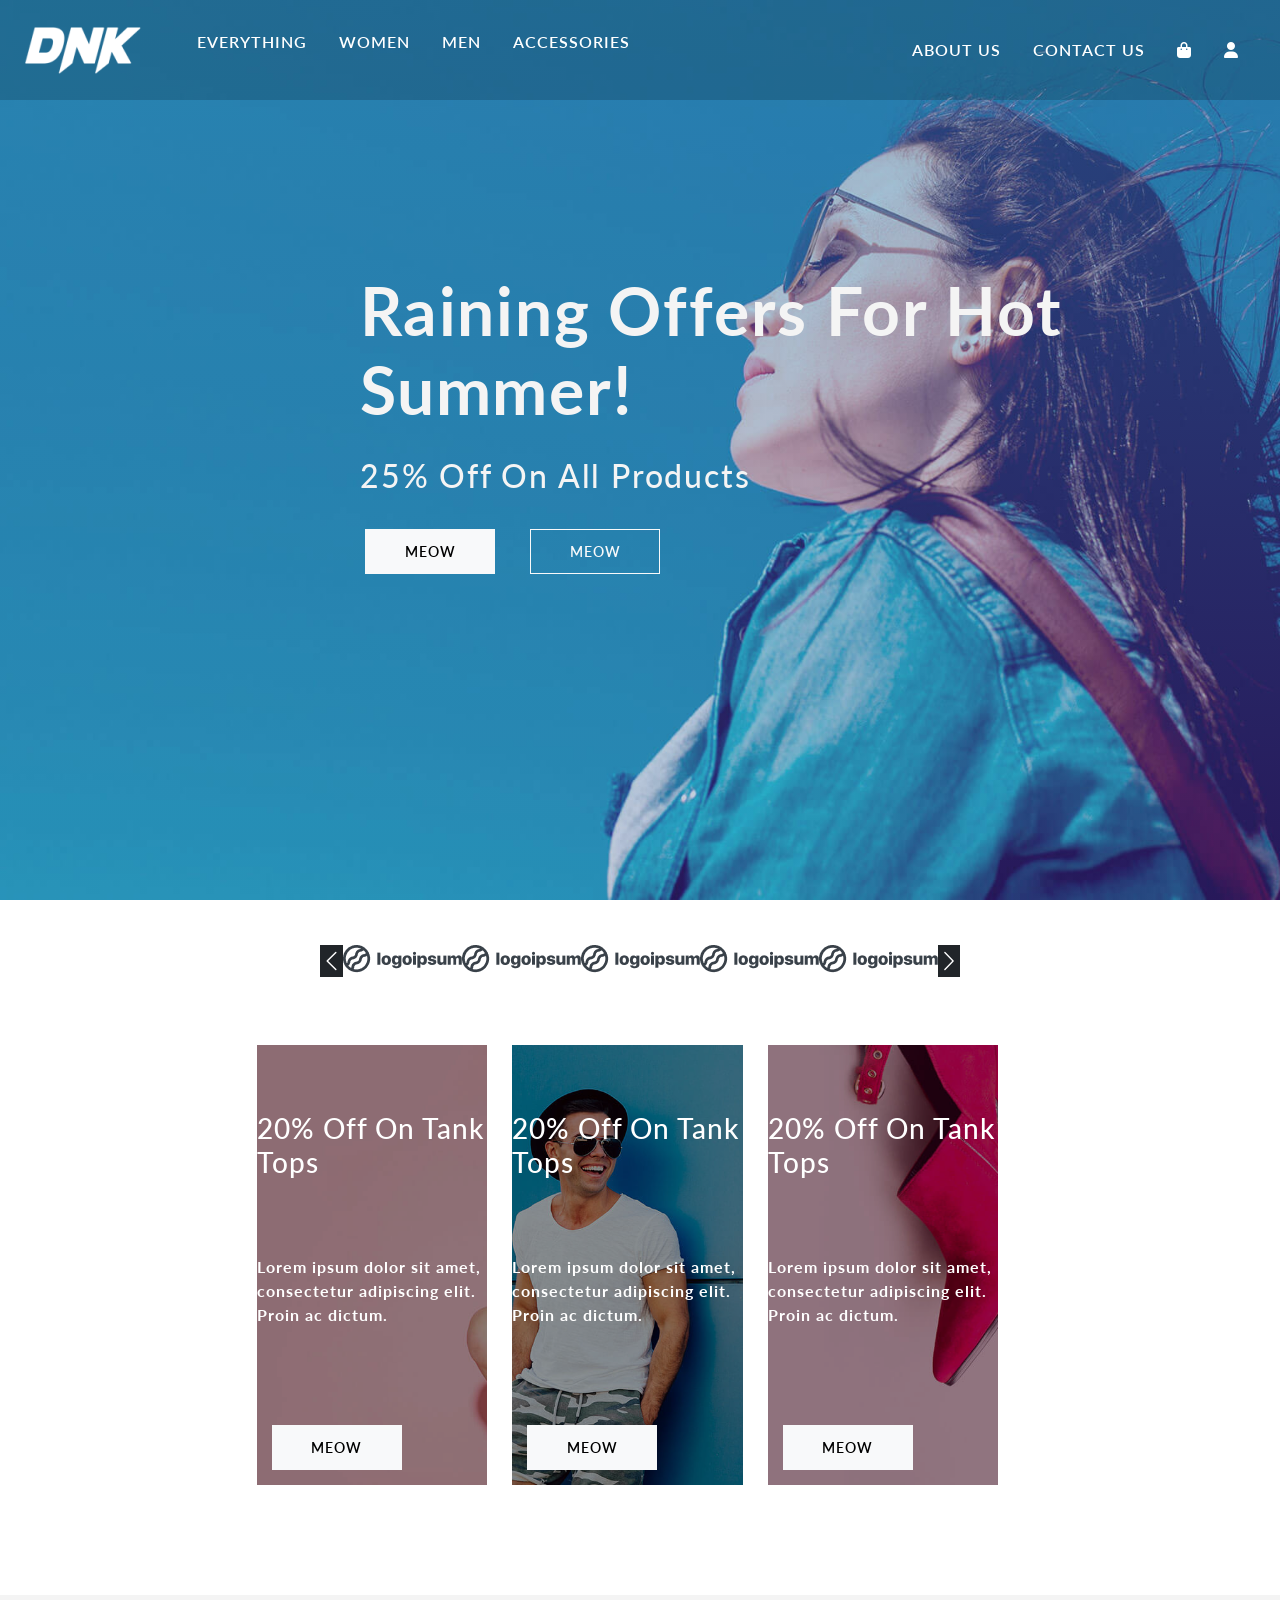
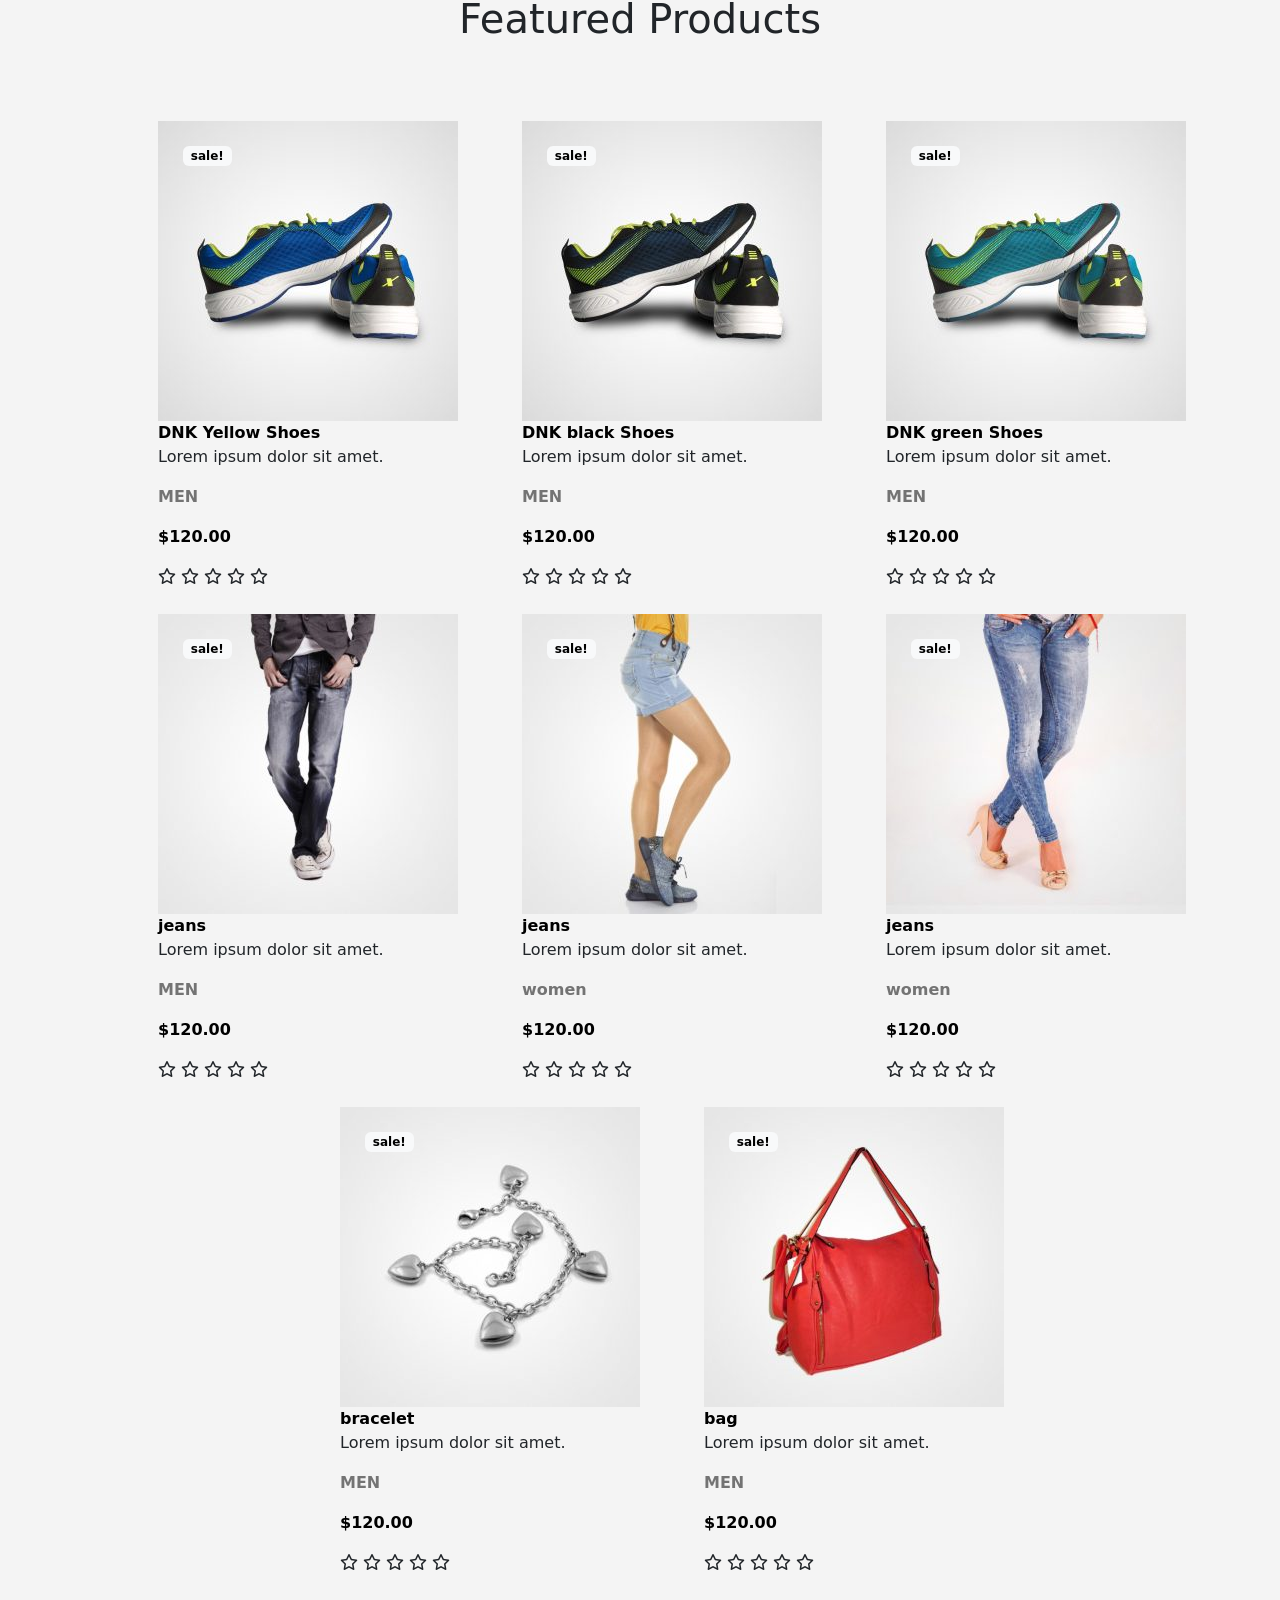
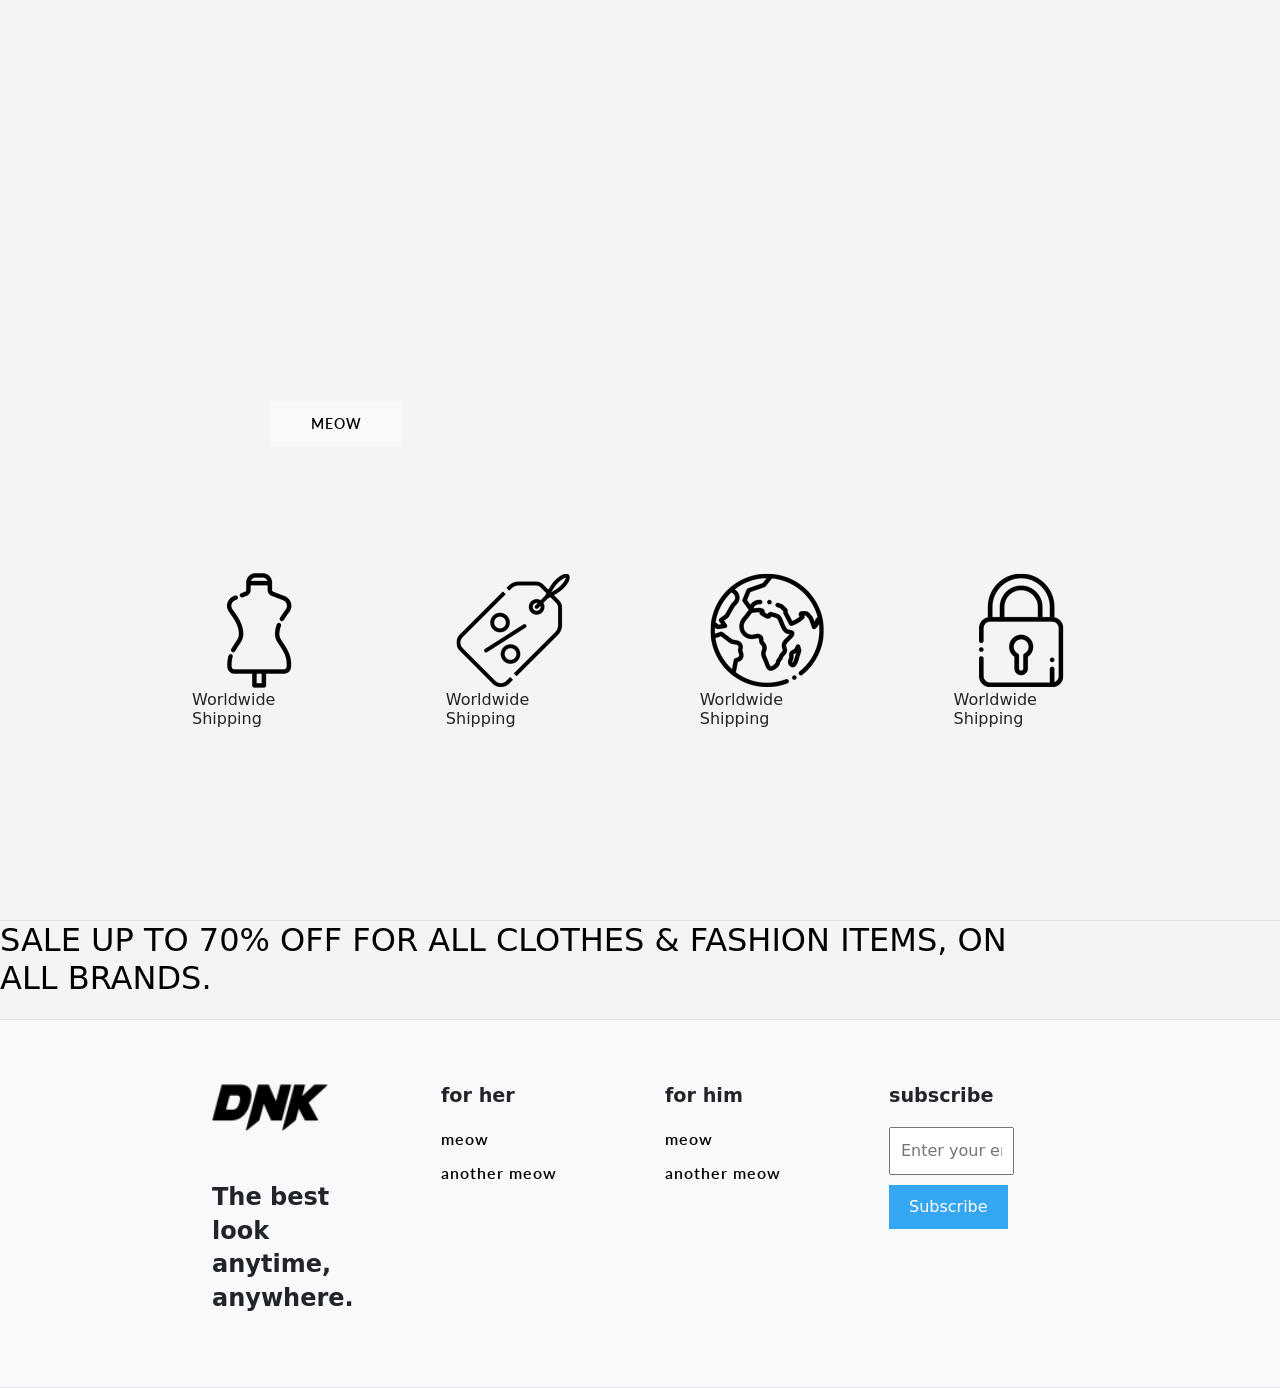
==== index.html @ 2f7ab53d "Add files via upload" ====
<!DOCTYPE html>
<html lang="en">
<head>
    <meta charset="UTF-8">
    <meta name="viewport" content="width=device-width, initial-scale=1.0">
    <title>Document</title>
    <link rel="stylesheet" href="css/style.css">
    <link rel="stylesheet" href="bootstrap-5.3.3-dist/css/bootstrap.css">
    <link href='https://fonts.googleapis.com/css?family=Lato' rel='stylesheet'>
    <link rel="stylesheet" href="https://cdnjs.cloudflare.com/ajax/libs/font-awesome/6.6.0/css/all.min.css">
    <style>
        .btn{
            font-size: 14px;
            font-family: "Lato",sans-serif;
            font-weight: 600;
            font-size: 16px;
            text-transform: uppercase;
            letter-spacing: 1px;
            padding: 10px 20px;
            width: 130px;
            height: 45px;
            font-size: 14px;
            margin: 15px;
        }
        .btn-light:hover{
            background-color: black;
            color: white;
        }
        .nav-item{
            color: white;
            font-family: "Lato";
            letter-spacing: 1px;
            font-weight: 600;
        }
    </style>
</head>
<body>
    <div class="navbar-container">
            <nav class="navbar right-navbar">
                <img src="./images/logo1-free-img-140x47.png" alt="" style="width: 140px; height: 47px;">
                <ol class="nav-item"><a href="" class="nav-link text-decoration-none">EVERYTHING </a></ol>
                <ol class="nav-item"><a href="" class="nav-link text-decoration-none">WOMEN </a></ol>
                <ol class="nav-item"><a href="" class="nav-link text-decoration-none">MEN </a></ol>
                <ol class="nav-item"><a href="" class="nav-link text-decoration-none">ACCESSORIES </a></ol>
            </nav>
            <div class="navbar left-navbar">
                <nav class="nav">
                    <li class="nav-item">
                        <a class="nav-link" style="color: white;" href="#">ABOUT US</a>
                    </li>
                    <li class="nav-item">
                        <a class="nav-link" style="color: white;" href="#">CONTACT US</a>
                    </li>
                    <li class="nav-item">
                        <a class="nav-link" style="color: white;" href="#"><i class="fa-solid fa-bag-shopping"></i></a>
                    </li>
                    <li class="nav-item">
                        <a class="nav-link" style="color: white;" href="#"><i class="fa-solid fa-user"></i></a>
                    </li>
                </nav>
            </div>
    </div>
    <div class="main-offer-container">
        <div class="text-button-container">
            <h1 class="main-header-text fw-bold">Raining Offers For Hot Summer!</h1>
            <h2 class="main-header-text fs-2">25% Off On All Products</h2>
            <div class="button-container">
                <button type="button" class="btn btn-light rounded-0" href="#">meow</button>
                <button type="button" class="btn btn-outline-light rounded-0" href="#">meow</button>
            </div>
        </div>
        
    </div>
    <div class="slider">
    </div>
<div class="carousel-container d-flex">
    <div class="carousel-inner">
        <button type="button" class="carousel-control-prev-icon border-0 bg-dark"></button>
        <div class="carouselitem">
            <img src="./images/client-logo-1.png" alt="">
        </div>
        <div class="carouselitem">
            <img src="./images/client-logo-1.png" alt="">
        </div>
        <div class="carouselitem">
            <img src="./images/client-logo-1.png" alt="">
        </div>
        <div class="carouselitem">
            <img src="./images/client-logo-1.png" alt="">
        </div>
        <div class="carouselitem">
            <img src="./images/client-logo-1.png" alt="">
        </div>
        <button type="button" class="carousel-control-next-icon border-0 bg-dark"></button>
    </div>
</div>
<div class="offer-cards">
    <div class="offer-card1 fw-bold nav-item">
                <div class="offer-text-container">
            <h3 class="">20% Off On Tank Tops</h3>
            <p>Lorem ipsum dolor sit amet, consectetur adipiscing elit. Proin ac dictum.</p>
            <button type="button" class="btn btn-light rounded-0" href="#">meow</button>
        </div>
    </div>
            <div class="offer-card2 fw-bold nav-item">
                <div class="offer-text-container">
                <h3 class="">20% Off On Tank Tops</h3>
                <p>Lorem ipsum dolor sit amet, consectetur adipiscing elit. Proin ac dictum.</p>
                <button type="button" class="btn btn-light rounded-0" href="#">meow</button>
            </div>
        </div>
    <div class="offer-card3 fw-bold nav-item">
        <div class="offer-text-container">
            <h3>20% Off On Tank Tops</h3>
            <p>Lorem ipsum dolor sit amet, consectetur adipiscing elit. Proin ac dictum.</p>
            <button type="button" class="btn btn-light rounded-0" href="#">meow</button>
        </div>
    </div>
</div>
<div class="featured-cont border-bottom">
        <div class="featured-header-container">
            <h2 class="h1">Featured Products</h2>
        </div>
    <div class="products-container">
        <div class="prod-card">
            <span class="badge text-bg-light" style="display: inline; position: absolute; margin: 25px;">sale!</span>
            <img src="./images/sports-shoe1-300x300.jpg" alt="" class="prod-img">
            <div class="prod-text">
                <a class="nav-link" style="color: black; font-weight: 600;" href="#">DNK Yellow Shoes</a>
                <p>Lorem ipsum dolor sit amet.</p>
                <p style="color: rgba(0, 0, 0, 0.531); font-weight: 600;">MEN</p>
                <p style="color: black; font-weight: 600;">$120.00</p>
                <i class="fa-regular fa-star"></i>
                <i class="fa-regular fa-star"></i>
                <i class="fa-regular fa-star"></i>
                <i class="fa-regular fa-star"></i>
                <i class="fa-regular fa-star"></i>
            </div>
        </div>
        <div class="prod-card">
            <span class="badge text-bg-light" style="display: inline; position: absolute; margin: 25px;">sale!</span>
            <img src="./images/sports-shoe3-300x300.jpg" alt="" class="prod-img">
            <div class="prod-text">
                <a class="nav-link" style="color: black; font-weight: 600;" href="#">DNK black Shoes</a>
                <p>Lorem ipsum dolor sit amet.</p>
                <p style="color: rgba(0, 0, 0, 0.531); font-weight: 600;">MEN</p>
                <p style="color: black; font-weight: 600;">$120.00</p>
                <i class="fa-regular fa-star"></i>
                <i class="fa-regular fa-star"></i>
                <i class="fa-regular fa-star"></i>
                <i class="fa-regular fa-star"></i>
                <i class="fa-regular fa-star"></i>
            </div>
        </div>
        <div class="prod-card">
            <span class="badge text-bg-light" style="display: inline; position: absolute; margin: 25px;">sale!</span>
            <img src="./images/sports-shoe4-300x300.jpg" alt="" class="prod-img">
            <div class="prod-text">
                <a class="nav-link" style="color: black; font-weight: 600;" href="#">DNK green Shoes</a>
                <p>Lorem ipsum dolor sit amet.</p>
                <p style="color: rgba(0, 0, 0, 0.531); font-weight: 600;">MEN</p>
                <p style="color: black; font-weight: 600;">$120.00</p>
                <i class="fa-regular fa-star"></i>
                <i class="fa-regular fa-star"></i>
                <i class="fa-regular fa-star"></i>
                <i class="fa-regular fa-star"></i>
                <i class="fa-regular fa-star"></i>
            </div>
        </div>
        <div class="prod-card">
            <span class="badge text-bg-light" style="display: inline; position: absolute; margin: 25px;">sale!</span>
            <img src="./images/product-m-jeans1-300x300.jpg" alt="" class="prod-img">
            <div class="prod-text">
                <a class="nav-link" style="color: black; font-weight: 600;" href="#">jeans</a>
                <p>Lorem ipsum dolor sit amet.</p>
                <p style="color: rgba(0, 0, 0, 0.531); font-weight: 600;">MEN</p>
                <p style="color: black; font-weight: 600;">$120.00</p>
                <i class="fa-regular fa-star"></i>
                <i class="fa-regular fa-star"></i>
                <i class="fa-regular fa-star"></i>
                <i class="fa-regular fa-star"></i>
                <i class="fa-regular fa-star"></i>
            </div>
        </div>
        <div class="prod-card">
            <span class="badge text-bg-light" style="display: inline; position: absolute; margin: 25px;">sale!</span>
            <img src="./images/product-w-jeans1-300x300.jpg" alt="" class="prod-img">
            <div class="prod-text">
                <a class="nav-link" style="color: black; font-weight: 600;" href="#">jeans</a>
                <p>Lorem ipsum dolor sit amet.</p>
                <p style="color: rgba(0, 0, 0, 0.531); font-weight: 600;">women</p>
                <p style="color: black; font-weight: 600;">$120.00</p>
                <i class="fa-regular fa-star"></i>
                <i class="fa-regular fa-star"></i>
                <i class="fa-regular fa-star"></i>
                <i class="fa-regular fa-star"></i>
                <i class="fa-regular fa-star"></i>
            </div>
        </div>
        <div class="prod-card">
            <span class="badge text-bg-light" style="display: inline; position: absolute; margin: 25px;">sale!</span>
            <img src="./images/product-w-jeans2-300x300.jpg" alt="" class="prod-img">
            <div class="prod-text">
                <a class="nav-link" style="color: black; font-weight: 600;" href="#">jeans</a>
                <p>Lorem ipsum dolor sit amet.</p>
                <p style="color: rgba(0, 0, 0, 0.531); font-weight: 600;">women</p>
                <p style="color: black; font-weight: 600;">$120.00</p>
                <i class="fa-regular fa-star"></i>
                <i class="fa-regular fa-star"></i>
                <i class="fa-regular fa-star"></i>
                <i class="fa-regular fa-star"></i>
                <i class="fa-regular fa-star"></i>
            </div>
        </div>
        <div class="prod-card">
            <span class="badge text-bg-light" style="display: inline; position: absolute; margin: 25px;">sale!</span>
            <img src="./images/product-accessory2-300x300.jpg" alt="" class="prod-img">
            <div class="prod-text">
                <a class="nav-link" style="color: black; font-weight: 600;" href="#">bracelet</a>
                <p>Lorem ipsum dolor sit amet.</p>
                <p style="color: rgba(0, 0, 0, 0.531); font-weight: 600;">MEN</p>
                <p style="color: black; font-weight: 600;">$120.00</p>
                <i class="fa-regular fa-star"></i>
                <i class="fa-regular fa-star"></i>
                <i class="fa-regular fa-star"></i>
                <i class="fa-regular fa-star"></i>
                <i class="fa-regular fa-star"></i>
            </div>
        </div>
        <div class="prod-card">
            <span class="badge text-bg-light" style="display: inline; position: absolute; margin: 25px;">sale!</span>
            <img src="./images/product-bag3-300x300.jpg" alt="" class="prod-img">
            <div class="prod-text">
                <a class="nav-link" style="color: black; font-weight: 600;" href="#">bag</a>
                <p>Lorem ipsum dolor sit amet.</p>
                <p style="color: rgba(0, 0, 0, 0.531); font-weight: 600;">MEN</p>
                <p style="color: black; font-weight: 600;">$120.00</p>
                <i class="fa-regular fa-star"></i>
                <i class="fa-regular fa-star"></i>
                <i class="fa-regular fa-star"></i>
                <i class="fa-regular fa-star"></i>
                <i class="fa-regular fa-star"></i>
            </div>
        </div>
    </div>
    <div class="bottom-offer-cont">
        <div class="bottom-offer-container">
            <div class="text-button-container">
                <h2 class="main-header-text" style="font-size: 15px;">Limited Time Offer</h2>
                <h1 class="main-header-text" style="font-size: 35px;">Special Edition</h1>
                <p class="main-header-text" style="font-size: 12px;">Lorem ipsum dolor sit amet, consectetur adipiscing elit. Ut elit tellus, luctus nec ullamcorper mattis, pulvinar dapibus leo.</p>
                <h2 class="main-header-text" style="font-size: 25px;">Buy This T-shirt At 20% Discount, Use Code OFF20</h2>
                <div class="button-container">
                    <button type="button" class="btn btn-light rounded-0" href="#">meow</button>
                </div>
        </div>
    </div>
</div>   
<div class="services-container">
    <div class="service-card">
        <img src="/images/quality-free-img.png" alt="">
        <h3 class="h6">Worldwide Shipping</h3>
    </div>
    <div class="service-card">
        <img src="/images/tag-free-img.png" alt="">
        <h3 class="h6">Worldwide Shipping</h3>
    </div>
    <div class="service-card">
        <img src="/images/globe-free-img.png" alt="">
        <h3 class="h6">Worldwide Shipping</h3>
    </div>
    <div class="service-card">
        <img src="/images/lock-free-img.png" alt="">
        <h3 class="h6">Worldwide Shipping</h3>
    </div>
</div>
<div class="footer-offer-container border-top border-bottom">
    <h2 class="h2 te">
        <a href="index.html" class="footer-link" style="text-decoration: none; color: black;">SALE UP TO 70% OFF FOR ALL CLOTHES & FASHION ITEMS, ON ALL BRANDS.</a>
    </h2>
</div>
<div class="site-footer-container">
    <footer class="site-footer-right">
        <img src="./images/logo@2x-free-img-120x40.png" alt="" style="width: 140px; height: 47px; margin-bottom: 50px;">
        <div class="h3-footer">
            <h3 class="h3 text-dark fw-bold">The best look anytime, anywhere.</h3>
        </div>
    </footer>
    <footer class="site-footer-left">
        <h4 class="col-12">for her</h4>
        <ul style="list-style-type: none; padding-left: 0;">
            <li>
                <a href="index.html" class="nav-link nav-item" style="color: black; font-weight: 600;">meow</a>
            </li>
            <li>
                <a href="index.html" class="nav-link nav-item" style="color: black; font-weight: 600;">another meow</a>
            </li>
        </ul>
    </footer>
    <footer class="site-footer-middle">
        <h4 class="col-12">for him</h4>
        <ul style="list-style-type: none; padding-left: 0;">
            <li>
                <a href="index.html" class="nav-link nav-item" style="color: black; font-weight: 600;">meow</a>
            </li>
            <li>
                <a href="index.html" class="nav-link nav-item" style="color: black; font-weight: 600;">another meow</a>
            </li>
        </ul>
    </footer>
    <footer class="site-footer-subscribe">
        <h4 class="col-12">subscribe</h4>
        <form action="#" method="post">
            <input type="email" placeholder="Enter your email" style="padding: 10px; width: 70%; margin-bottom: 10px;">
            <button type="submit" style="padding: 10px 20px; background-color: #35A6F1; color: white; border: none;">Subscribe</button>
        </form>
    </footer>
</div>


<!-- bootstrap script!! -->
 <script src="./bootstrap-5.3.3-dist/js/bootstrap.js"></script>
</body>
</html>
---- css/style.css ----
*{
    margin: 0;
    padding: 0;
    box-sizing: border-box;
}
body {
    min-height: 100vh; /* Ensure body takes full height */
    display: flex;
    flex-direction: column;
}
.navbar-container{
    display: flex;
    flex-wrap: wrap;
    background-color:rgba(0, 0, 0, 0.172);
    height: 100px;
    padding-left: 25px;
    width: 100%;
    justify-content: space-between;
    align-items: center;
    padding-right: 25px;
    position: absolute;
}
.main-offer-container{
    display: flex;
    flex-wrap: wrap;
    min-width: 200p;
    background-image: linear-gradient(to bottom, rgba(35, 130, 178, 0.472), rgba(21, 44, 112, 0.209)), url('/images/home-new-bg-free-img.jpg');
    height:900px;
    background-size: cover;
    background-repeat: no-repeat;
    background-attachment: fixed;
    background-position: center;
    flex-wrap: wrap;
    align-items: center;
    padding-bottom: 50px;
    padding-left: 350px;
}
.text-button-container{
    min-width: 200px;
}
.main-header-text{
    font-size: 66px;
    font-family: Lato;
    color: rgb(244, 244, 244);
    letter-spacing: 1.8px;
    padding: 10px;
}
.carousel-container{
    margin-top: 45px;
    height: 100px;
    justify-content: center;
    padding: 0 25%;
}
.carousel-inner{
    display: flex;
    justify-content: space-between;
}
.offer-cards{
    height: 550px;
    /* background-color: aliceblue; */
    display: flex;
    justify-content: center;
    min-width: 200px;
}
.offer-card1{
    background-image:url('/images/women-fashion-free-img.jpg');
    margin-right: 25px;
    width: 18%;
    height: 80%;
    background-size: cover;
    background-repeat: no-repeat;
}
.offer-card2{
    background-image:url('/images/men-fashion-free-img.jpg');
    margin-right: 25px;
    width: 18%;
    height: 80%;
    background-size: cover;
    background-repeat: no-repeat;
}
.offer-card3{
    background-image:url('/images/footwear-free-img.jpg');
    margin-right: 25px;
    width: 18%;
    height: 80%;
    background-size: cover;
    background-position: center;
    background-repeat: no-repeat;
}
.offer-text-container{
    display: flex;
    flex-wrap: wrap;
    background-color: rgba(0, 0, 0, 0.419);
    height: 100%;
    align-items: end;
    justify-content: start;
}
.offer-text-container:hover{
    background-color: rgba(0, 0, 0, 0.692);
    transition: background-color 0.3s ease, transform 0.3s ease;
}
.featured-cont{
    display: flex;
    height:100%;
    background-color: rgb(244, 244, 244);
    flex-wrap: wrap;
    justify-content: space-between;
}
.featured-header-container{
    display: flex;
    width: 100%;
    justify-content: center;
    margin-bottom: 70px;
}
.prod-card{
    margin-left: 5%;
    margin-bottom: 25px;

}
.products-container{
    display: flex;
    flex-wrap: wrap;
    justify-content: center;
    margin-bottom: 50px;
}
.prod-text{
    width: 100%;
    
}
.bottom-offer-cont{
    display: flex;
    width: 100%;
    height:500px;
    flex-wrap: wrap;
    margin-bottom: 20px;
    justify-content: center;
}
.bottom-offer-container{
    display: flex;
    background-image:url('/images/banner-03.jpg');
    background-size: cover;
    background-repeat: no-repeat;
    background-attachment: fixed;
    width: 70%;
    padding: 0 5%;
    align-items: center;
    justify-content: start;
}
.services-container{
    display: flex;
    width: 100%;
    height: 100px;
    justify-content: space-between;
    margin-bottom: 250px;
    padding: 0 15%;
}
.service-card{
    display: flex;
    flex-wrap: wrap;
    width: 15%;
    justify-content: center;
}

.footer-offer-container{
    display: flex;
    height: 100px;
    width: 100%;
    justify-content: center;
    padding-right: 260px;
}
.site-footer-container{
    display: flex;
    flex-wrap: wrap;
    padding: 5% 15%;
    width: 100%;
    background-color: #f8f9fa;
}

.site-footer-right, .site-footer-left, .site-footer-middle, .site-footer-subscribe {
    display: flex;
    flex-direction: column;
    justify-content: flex-start;
    width: 25%;
    padding: 0 20px;
}

.site-footer-left, .site-footer-middle, .site-footer-subscribe {
    padding-left: 25px;
}

.site-footer-right {
    padding-right: 30px;
}

.site-footer-left h4, .site-footer-middle h4, .site-footer-subscribe h4 {
    font-size: 1.2em;
    font-weight: bold;
    margin-bottom: 20px;
}

.site-footer-left ul, .site-footer-middle ul {
    list-style-type: none;
    padding-left: 0;
}

.site-footer-left ul li, .site-footer-middle ul li {
    margin-bottom: 10px;
}

.site-footer-left a, .site-footer-middle a {
    text-decoration: none;
    color: rgb(0, 0, 0);
    font-weight: 600;
}

.site-footer-left a:hover, .site-footer-middle a:hover {
    text-decoration: underline;
}

.site-footer-right .h3-footer h3 {
    font-size: 1.5em;
    color: #343a40;
    font-weight: bold;
    line-height: 1.4;
}

.site-footer-subscribe form {
    display: flex;
    flex-direction: column;
    align-items: flex-start;
}

.site-footer-subscribe input[type="email"] {
    padding: 10px;
    width: 70%;
    margin-bottom: 10px;
}

.site-footer-subscribe button {
    padding: 10px 20px;
    background-color: #35A6F1;
    color: white;
    border: none;
    cursor: pointer;
}

.site-footer-subscribe button:hover {
    background-color: #1d8bc6;
}
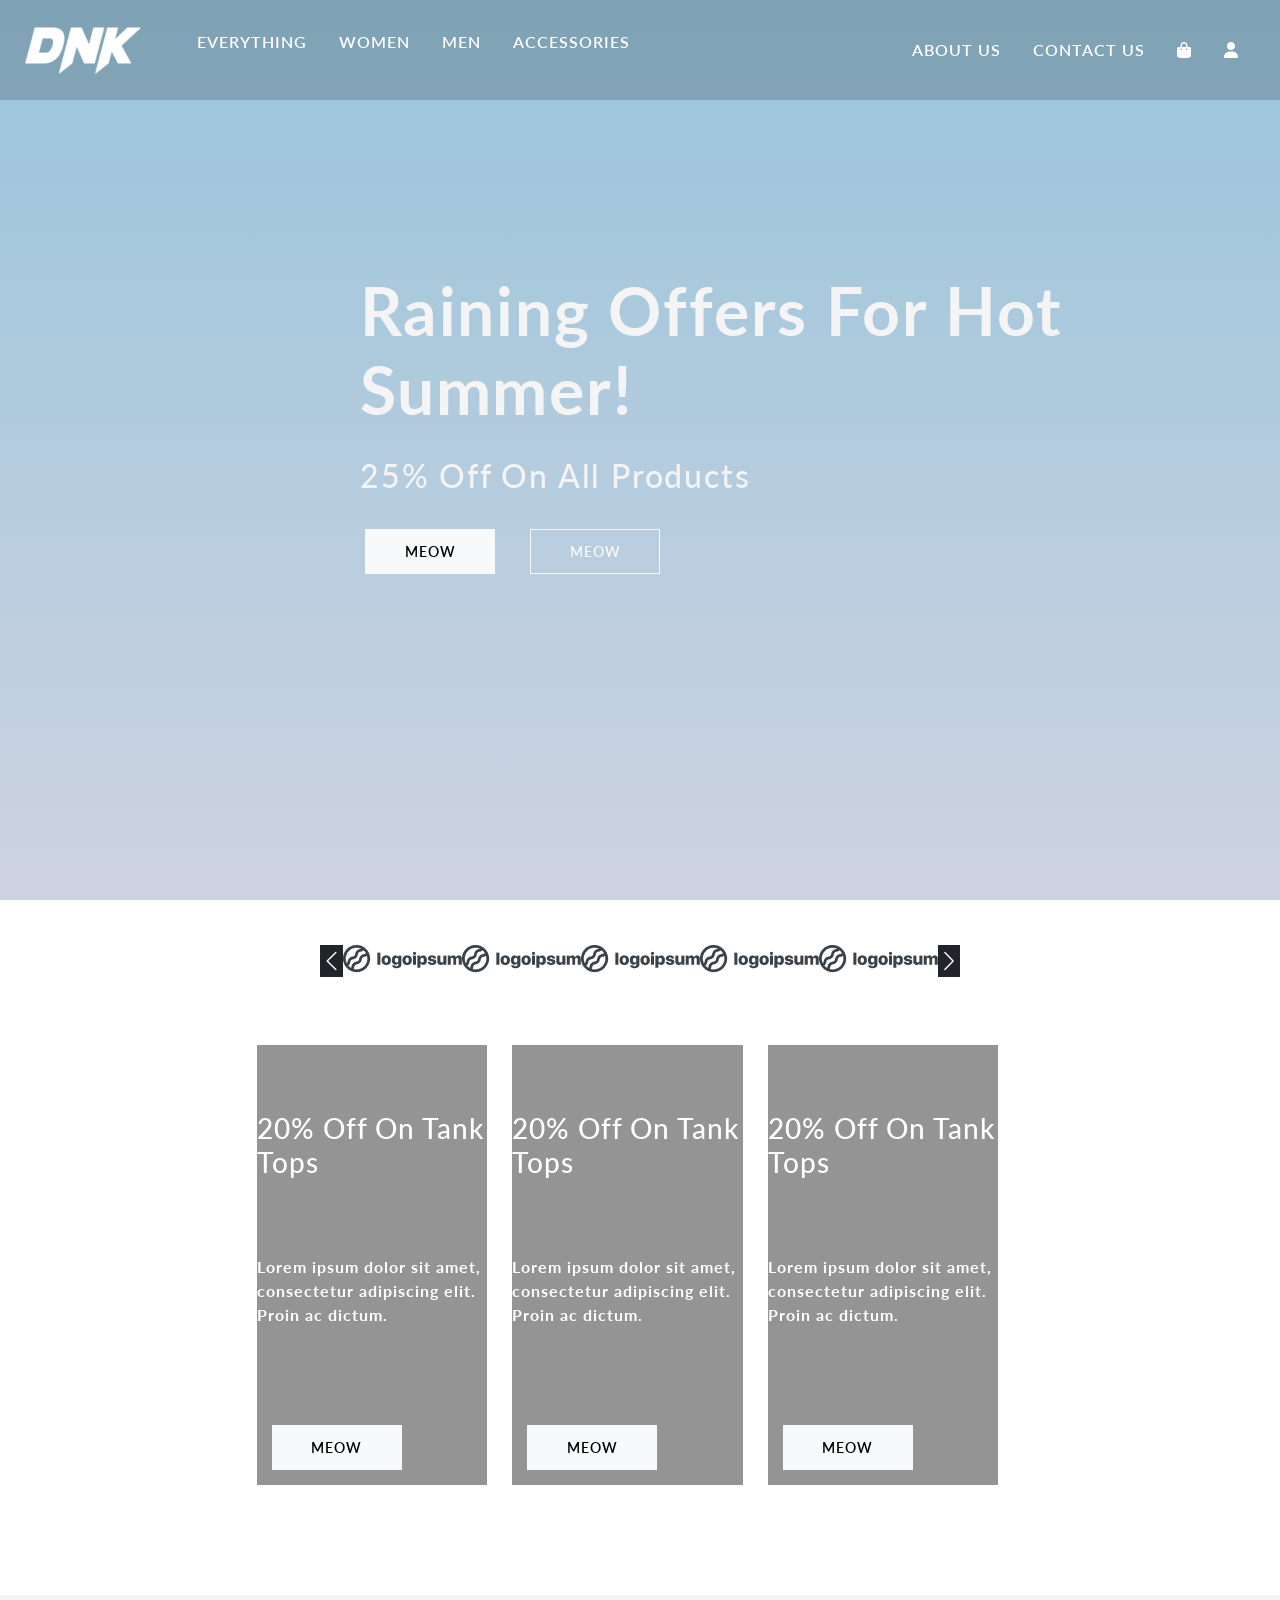
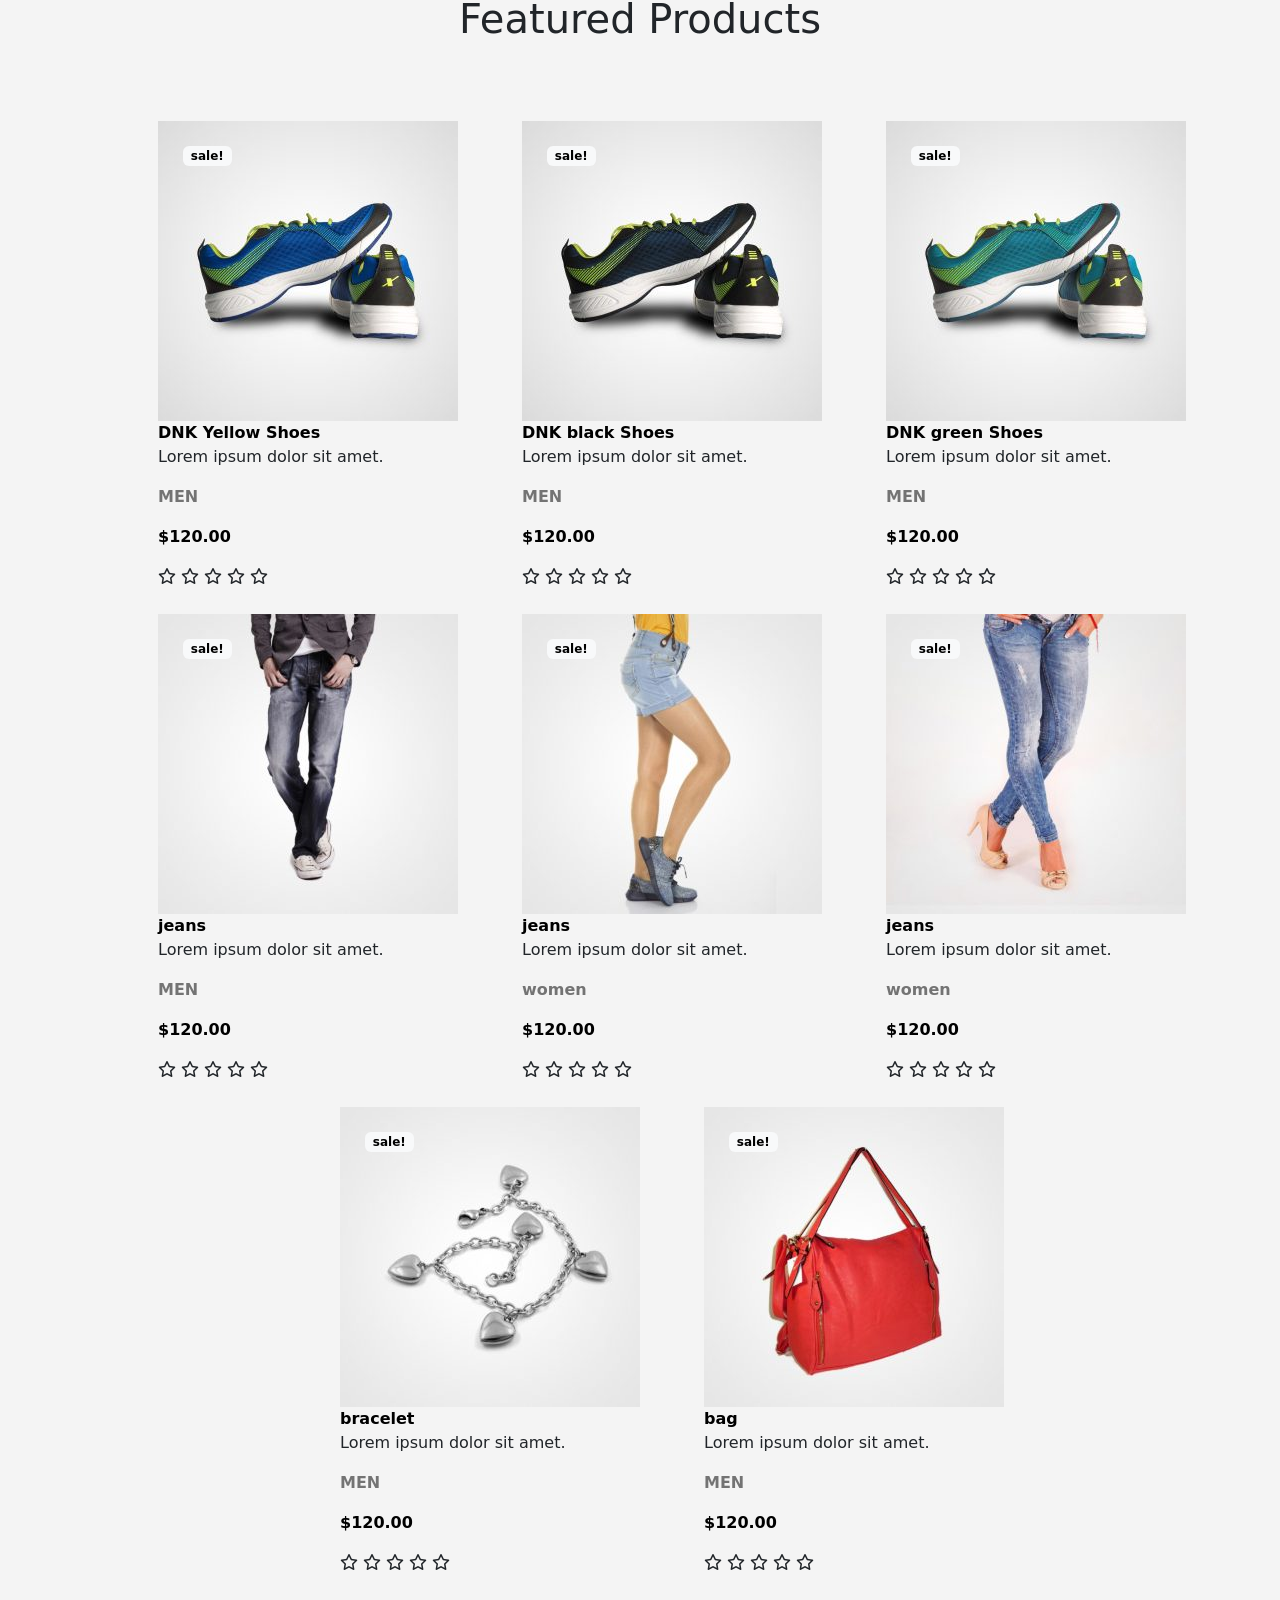
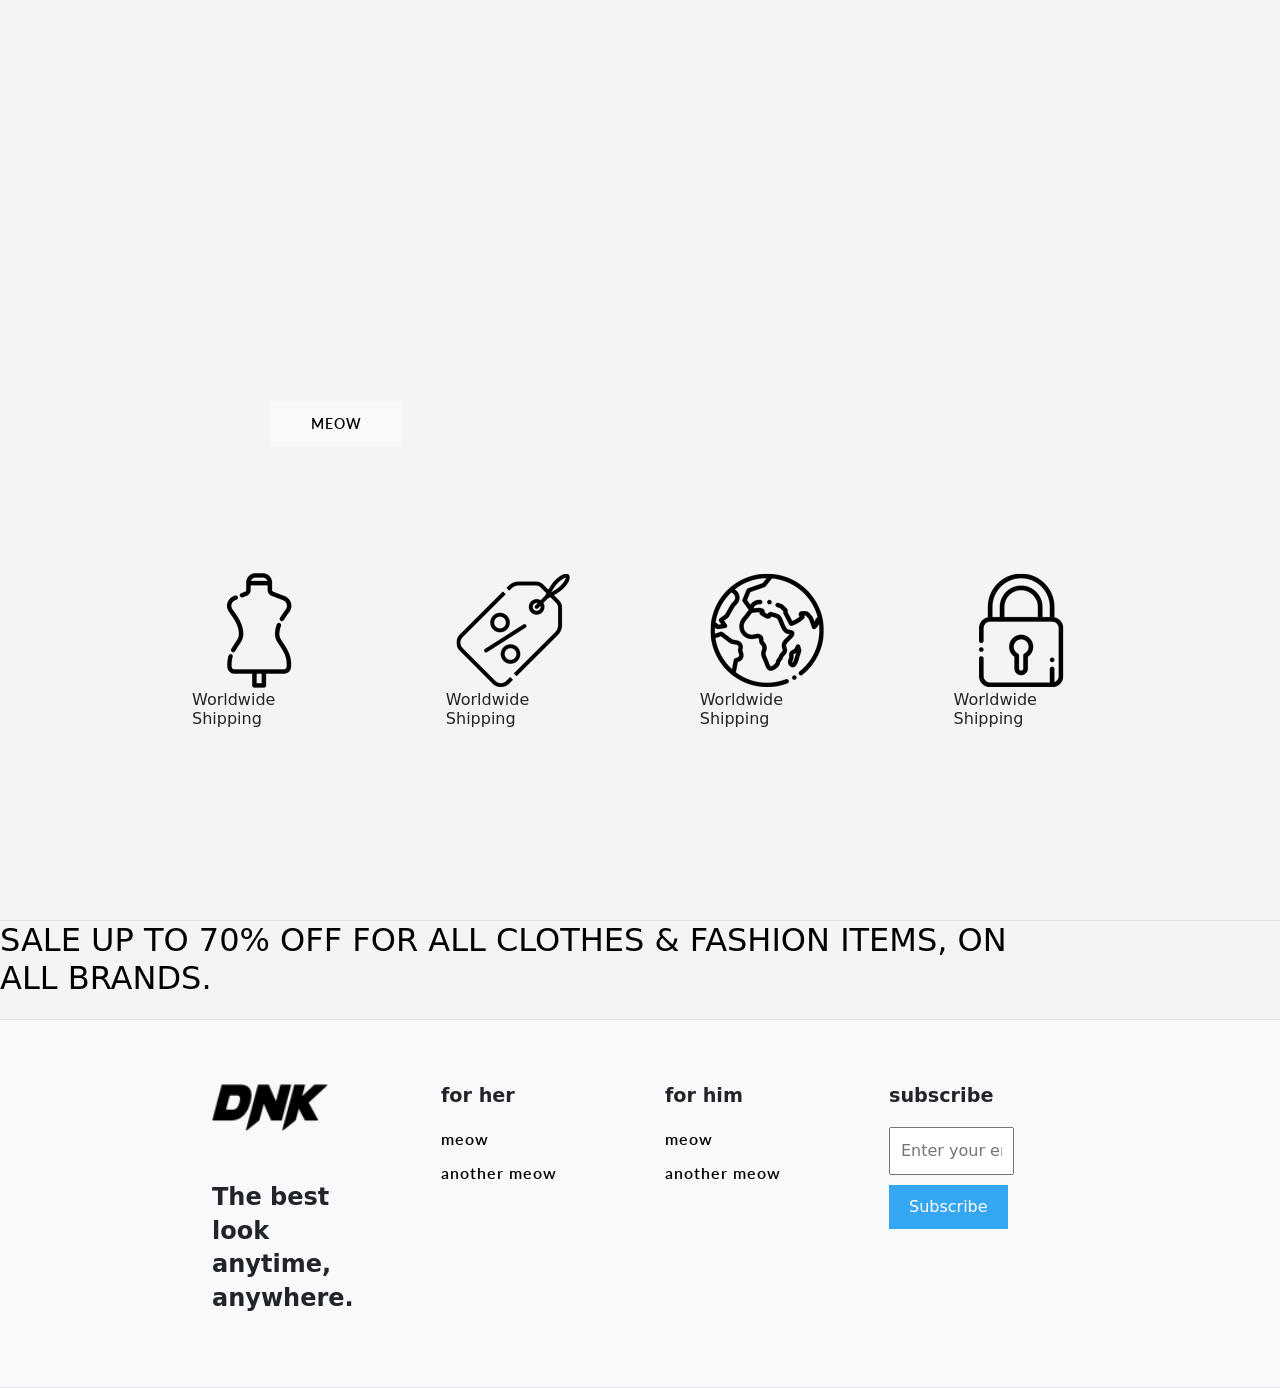
==== commit 40e73bf0: "Update index.html" ====
--- a/index.html
+++ b/index.html
@@ -3,7 +3,7 @@
 <head>
     <meta charset="UTF-8">
     <meta name="viewport" content="width=device-width, initial-scale=1.0">
-    <title>Document</title>
+    <title>DNK</title>
     <link rel="stylesheet" href="css/style.css">
     <link rel="stylesheet" href="bootstrap-5.3.3-dist/css/bootstrap.css">
     <link href='https://fonts.googleapis.com/css?family=Lato' rel='stylesheet'>
@@ -37,7 +37,7 @@
 <body>
     <div class="navbar-container">
             <nav class="navbar right-navbar">
-                <img src="./images/logo1-free-img-140x47.png" alt="" style="width: 140px; height: 47px;">
+                <img src="images/logo1-free-img-140x47.png" alt="" style="width: 140px; height: 47px;">
                 <ol class="nav-item"><a href="" class="nav-link text-decoration-none">EVERYTHING </a></ol>
                 <ol class="nav-item"><a href="" class="nav-link text-decoration-none">WOMEN </a></ol>
                 <ol class="nav-item"><a href="" class="nav-link text-decoration-none">MEN </a></ol>
@@ -77,19 +77,19 @@
     <div class="carousel-inner">
         <button type="button" class="carousel-control-prev-icon border-0 bg-dark"></button>
         <div class="carouselitem">
-            <img src="./images/client-logo-1.png" alt="">
-        </div>
-        <div class="carouselitem">
-            <img src="./images/client-logo-1.png" alt="">
-        </div>
-        <div class="carouselitem">
-            <img src="./images/client-logo-1.png" alt="">
-        </div>
-        <div class="carouselitem">
-            <img src="./images/client-logo-1.png" alt="">
-        </div>
-        <div class="carouselitem">
-            <img src="./images/client-logo-1.png" alt="">
+            <img src="images/client-logo-1.png" alt="">
+        </div>
+        <div class="carouselitem">
+            <img src="images/client-logo-1.png" alt="">
+        </div>
+        <div class="carouselitem">
+            <img src="images/client-logo-1.png" alt="">
+        </div>
+        <div class="carouselitem">
+            <img src="images/client-logo-1.png" alt="">
+        </div>
+        <div class="carouselitem">
+            <img src="images/client-logo-1.png" alt="">
         </div>
         <button type="button" class="carousel-control-next-icon border-0 bg-dark"></button>
     </div>
@@ -124,7 +124,7 @@
     <div class="products-container">
         <div class="prod-card">
             <span class="badge text-bg-light" style="display: inline; position: absolute; margin: 25px;">sale!</span>
-            <img src="./images/sports-shoe1-300x300.jpg" alt="" class="prod-img">
+            <img src="images/sports-shoe1-300x300.jpg" alt="" class="prod-img">
             <div class="prod-text">
                 <a class="nav-link" style="color: black; font-weight: 600;" href="#">DNK Yellow Shoes</a>
                 <p>Lorem ipsum dolor sit amet.</p>
@@ -139,7 +139,7 @@
         </div>
         <div class="prod-card">
             <span class="badge text-bg-light" style="display: inline; position: absolute; margin: 25px;">sale!</span>
-            <img src="./images/sports-shoe3-300x300.jpg" alt="" class="prod-img">
+            <img src="images/sports-shoe3-300x300.jpg" alt="" class="prod-img">
             <div class="prod-text">
                 <a class="nav-link" style="color: black; font-weight: 600;" href="#">DNK black Shoes</a>
                 <p>Lorem ipsum dolor sit amet.</p>
@@ -154,7 +154,7 @@
         </div>
         <div class="prod-card">
             <span class="badge text-bg-light" style="display: inline; position: absolute; margin: 25px;">sale!</span>
-            <img src="./images/sports-shoe4-300x300.jpg" alt="" class="prod-img">
+            <img src="images/sports-shoe4-300x300.jpg" alt="" class="prod-img">
             <div class="prod-text">
                 <a class="nav-link" style="color: black; font-weight: 600;" href="#">DNK green Shoes</a>
                 <p>Lorem ipsum dolor sit amet.</p>
@@ -169,7 +169,7 @@
         </div>
         <div class="prod-card">
             <span class="badge text-bg-light" style="display: inline; position: absolute; margin: 25px;">sale!</span>
-            <img src="./images/product-m-jeans1-300x300.jpg" alt="" class="prod-img">
+            <img src="images/product-m-jeans1-300x300.jpg" alt="" class="prod-img">
             <div class="prod-text">
                 <a class="nav-link" style="color: black; font-weight: 600;" href="#">jeans</a>
                 <p>Lorem ipsum dolor sit amet.</p>
@@ -184,7 +184,7 @@
         </div>
         <div class="prod-card">
             <span class="badge text-bg-light" style="display: inline; position: absolute; margin: 25px;">sale!</span>
-            <img src="./images/product-w-jeans1-300x300.jpg" alt="" class="prod-img">
+            <img src="images/product-w-jeans1-300x300.jpg" alt="" class="prod-img">
             <div class="prod-text">
                 <a class="nav-link" style="color: black; font-weight: 600;" href="#">jeans</a>
                 <p>Lorem ipsum dolor sit amet.</p>
@@ -199,7 +199,7 @@
         </div>
         <div class="prod-card">
             <span class="badge text-bg-light" style="display: inline; position: absolute; margin: 25px;">sale!</span>
-            <img src="./images/product-w-jeans2-300x300.jpg" alt="" class="prod-img">
+            <img src="images/product-w-jeans2-300x300.jpg" alt="" class="prod-img">
             <div class="prod-text">
                 <a class="nav-link" style="color: black; font-weight: 600;" href="#">jeans</a>
                 <p>Lorem ipsum dolor sit amet.</p>
@@ -214,7 +214,7 @@
         </div>
         <div class="prod-card">
             <span class="badge text-bg-light" style="display: inline; position: absolute; margin: 25px;">sale!</span>
-            <img src="./images/product-accessory2-300x300.jpg" alt="" class="prod-img">
+            <img src="images/product-accessory2-300x300.jpg" alt="" class="prod-img">
             <div class="prod-text">
                 <a class="nav-link" style="color: black; font-weight: 600;" href="#">bracelet</a>
                 <p>Lorem ipsum dolor sit amet.</p>
@@ -229,7 +229,7 @@
         </div>
         <div class="prod-card">
             <span class="badge text-bg-light" style="display: inline; position: absolute; margin: 25px;">sale!</span>
-            <img src="./images/product-bag3-300x300.jpg" alt="" class="prod-img">
+            <img src="images/product-bag3-300x300.jpg" alt="" class="prod-img">
             <div class="prod-text">
                 <a class="nav-link" style="color: black; font-weight: 600;" href="#">bag</a>
                 <p>Lorem ipsum dolor sit amet.</p>
@@ -258,19 +258,19 @@
 </div>   
 <div class="services-container">
     <div class="service-card">
-        <img src="/images/quality-free-img.png" alt="">
+        <img src="images/quality-free-img.png" alt="">
         <h3 class="h6">Worldwide Shipping</h3>
     </div>
     <div class="service-card">
-        <img src="/images/tag-free-img.png" alt="">
+        <img src="images/tag-free-img.png" alt="">
         <h3 class="h6">Worldwide Shipping</h3>
     </div>
     <div class="service-card">
-        <img src="/images/globe-free-img.png" alt="">
+        <img src="images/globe-free-img.png" alt="">
         <h3 class="h6">Worldwide Shipping</h3>
     </div>
     <div class="service-card">
-        <img src="/images/lock-free-img.png" alt="">
+        <img src="images/lock-free-img.png" alt="">
         <h3 class="h6">Worldwide Shipping</h3>
     </div>
 </div>
@@ -281,7 +281,7 @@
 </div>
 <div class="site-footer-container">
     <footer class="site-footer-right">
-        <img src="./images/logo@2x-free-img-120x40.png" alt="" style="width: 140px; height: 47px; margin-bottom: 50px;">
+        <img src="images/logo@2x-free-img-120x40.png" alt="" style="width: 140px; height: 47px; margin-bottom: 50px;">
         <div class="h3-footer">
             <h3 class="h3 text-dark fw-bold">The best look anytime, anywhere.</h3>
         </div>
@@ -321,4 +321,4 @@
 <!-- bootstrap script!! -->
  <script src="./bootstrap-5.3.3-dist/js/bootstrap.js"></script>
 </body>
-</html>+</html>
--- a/css/style.css
+++ b/css/style.css
@@ -24,7 +24,7 @@
     display: flex;
     flex-wrap: wrap;
     min-width: 200p;
-    background-image: linear-gradient(to bottom, rgba(35, 130, 178, 0.472), rgba(21, 44, 112, 0.209)), url('/images/home-new-bg-free-img.jpg');
+    background-image: linear-gradient(to bottom, rgba(35, 130, 178, 0.472), rgba(21, 44, 112, 0.209)), url('images/home-new-bg-free-img.jpg');
     height:900px;
     background-size: cover;
     background-repeat: no-repeat;
@@ -63,7 +63,7 @@
     min-width: 200px;
 }
 .offer-card1{
-    background-image:url('/images/women-fashion-free-img.jpg');
+    background-image:url('images/women-fashion-free-img.jpg');
     margin-right: 25px;
     width: 18%;
     height: 80%;
@@ -71,7 +71,7 @@
     background-repeat: no-repeat;
 }
 .offer-card2{
-    background-image:url('/images/men-fashion-free-img.jpg');
+    background-image:url('images/men-fashion-free-img.jpg');
     margin-right: 25px;
     width: 18%;
     height: 80%;
@@ -79,7 +79,7 @@
     background-repeat: no-repeat;
 }
 .offer-card3{
-    background-image:url('/images/footwear-free-img.jpg');
+    background-image:url('images/footwear-free-img.jpg');
     margin-right: 25px;
     width: 18%;
     height: 80%;
@@ -137,7 +137,7 @@
 }
 .bottom-offer-container{
     display: flex;
-    background-image:url('/images/banner-03.jpg');
+    background-image:url('images/banner-03.jpg');
     background-size: cover;
     background-repeat: no-repeat;
     background-attachment: fixed;
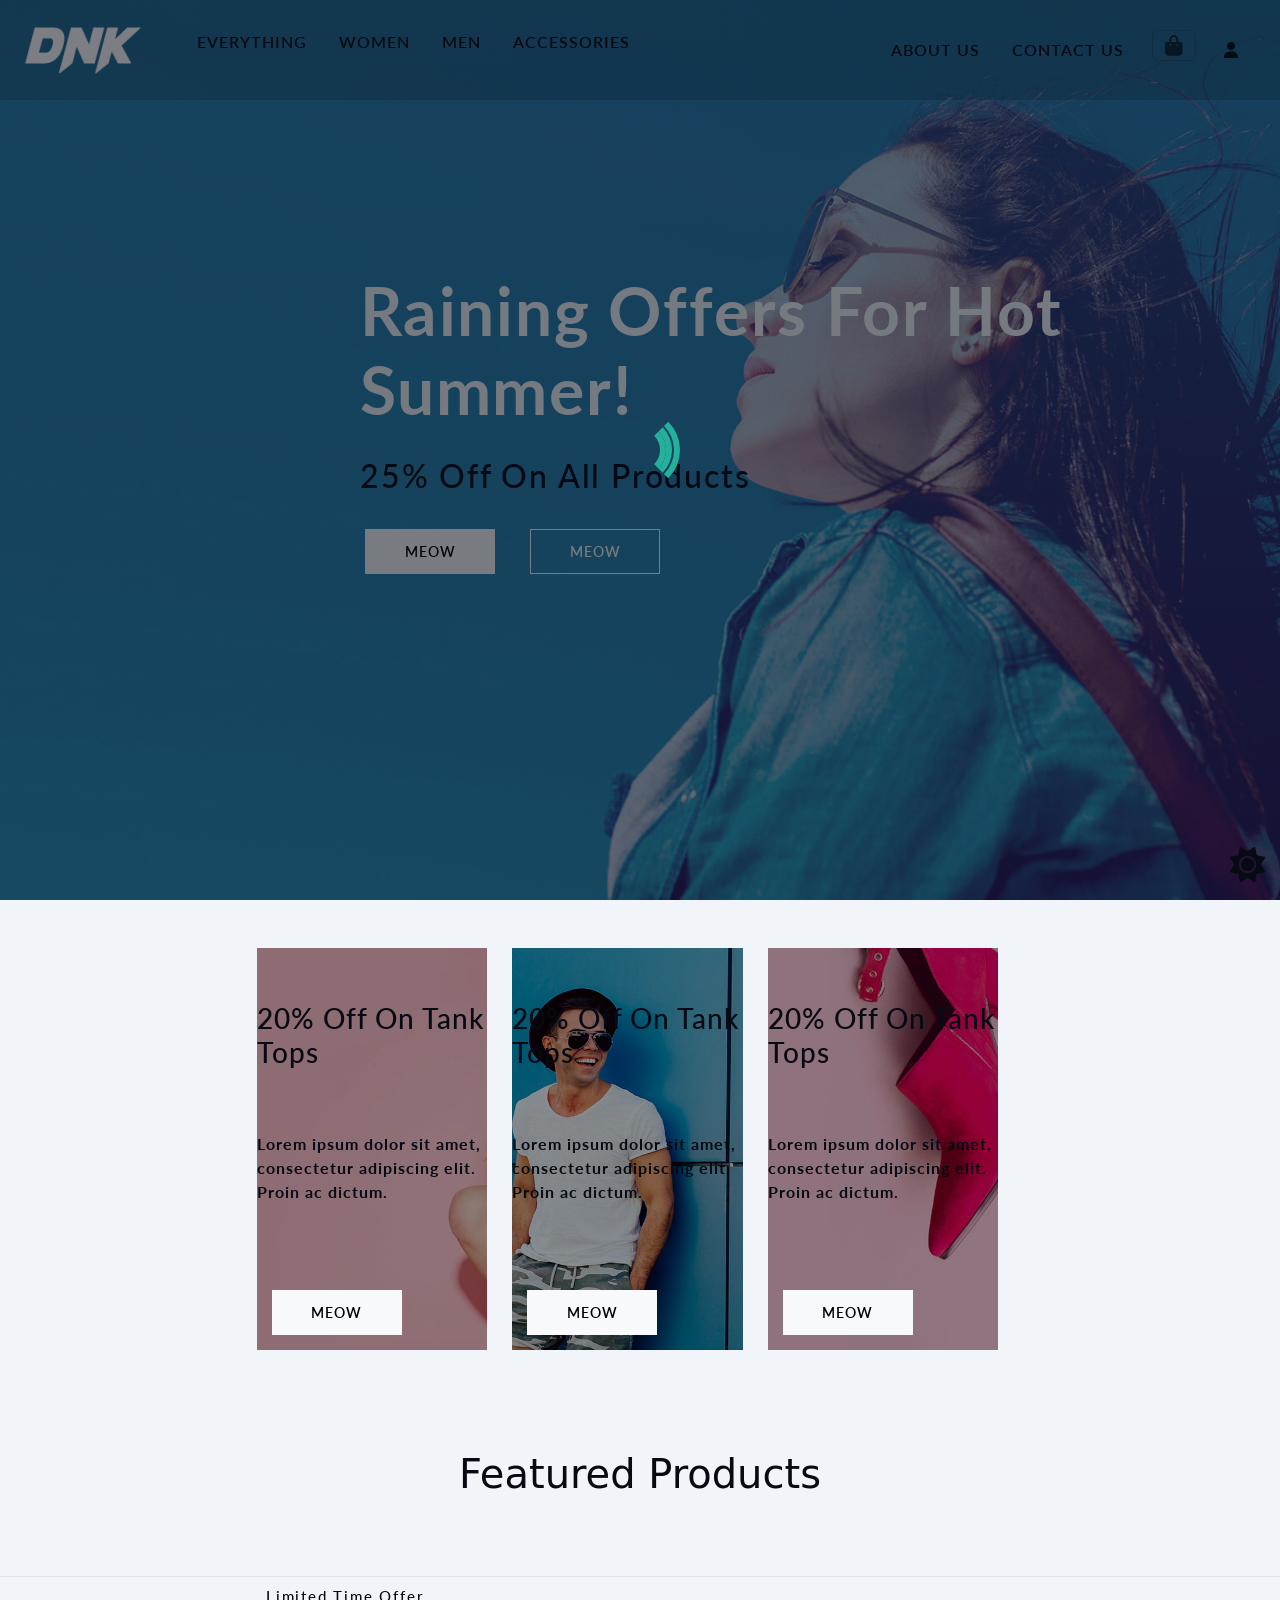
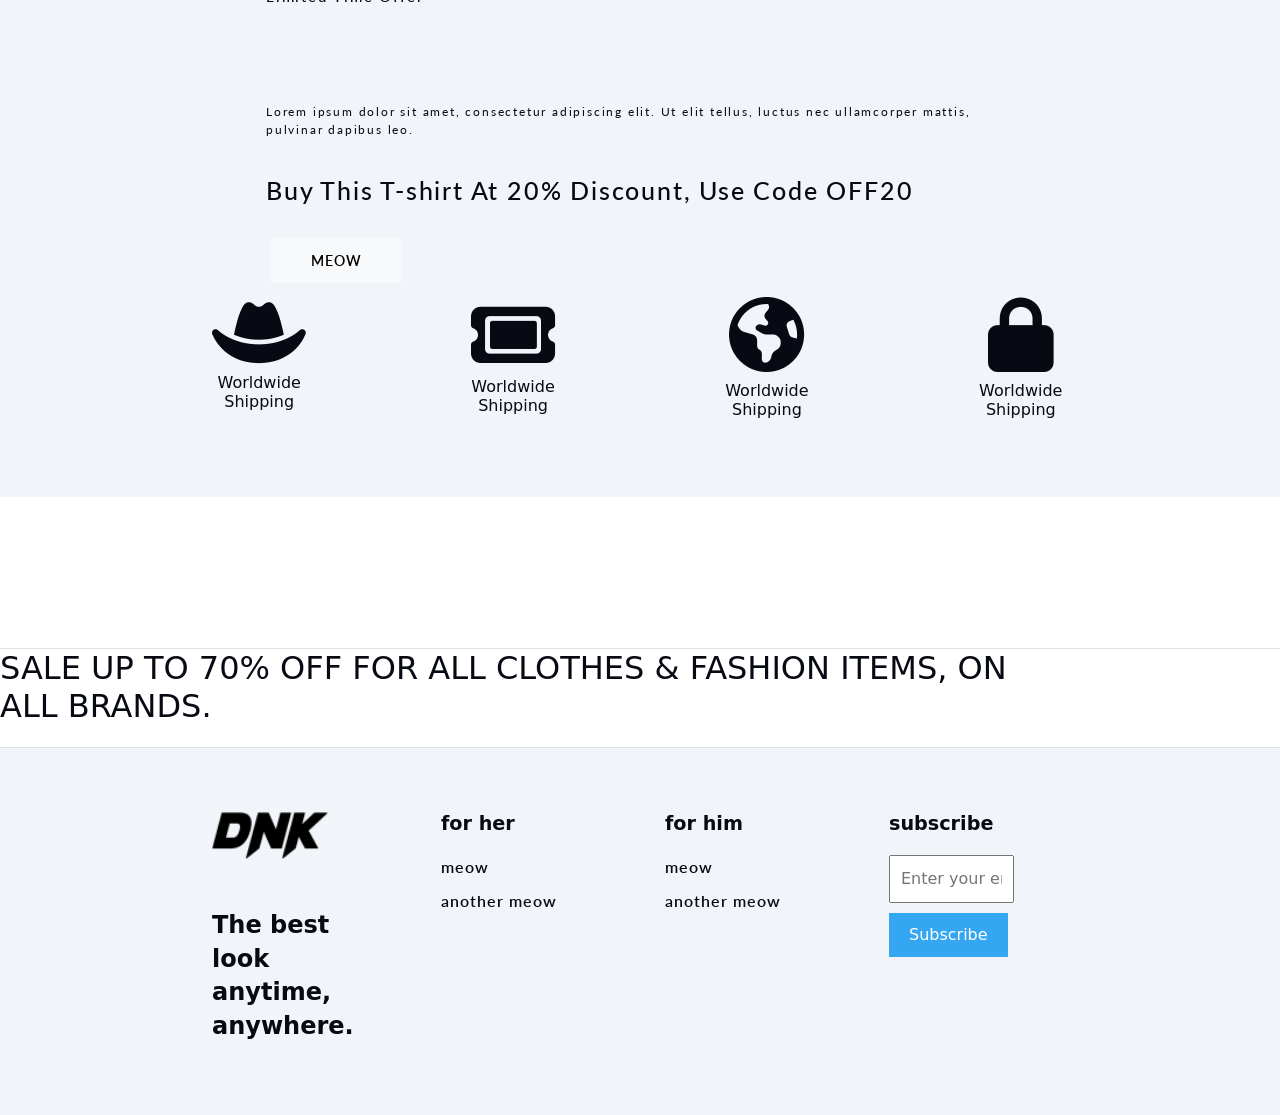
==== commit e2cad695: "Add files via upload" ====
--- a/index.html
+++ b/index.html
@@ -8,8 +8,9 @@
     <link rel="stylesheet" href="bootstrap-5.3.3-dist/css/bootstrap.css">
     <link href='https://fonts.googleapis.com/css?family=Lato' rel='stylesheet'>
     <link rel="stylesheet" href="https://cdnjs.cloudflare.com/ajax/libs/font-awesome/6.6.0/css/all.min.css">
-    <style>
-        .btn{
+  
+   <style>
+         .btn{
             font-size: 14px;
             font-family: "Lato",sans-serif;
             font-weight: 600;
@@ -32,9 +33,33 @@
             letter-spacing: 1px;
             font-weight: 600;
         }
+
+        .mood{
+            position: fixed;
+            right: 15px;
+            bottom: 15px;
+            cursor: pointer;
+        }
+        .sun2{
+            font-size: 35px;
+            color: var(--clr_Dark);
+        }
+        .text-dark{
+             color: var(--clr_Dark) !important;
+        }
+        .clearfix::after {
+            content: "";
+            display: block;
+            clear: both;
+        }
     </style>
 </head>
 <body>
+    <div class="loading d-none">
+        <div class="loader"></div>
+    </div>
+    <div class="mood theme_toggle"><i class="sun2 fa-solid fa-sun"></i></div>
+    <div class="sun-solid icon"></div>
     <div class="navbar-container">
             <nav class="navbar right-navbar">
                 <img src="images/logo1-free-img-140x47.png" alt="" style="width: 140px; height: 47px;">
@@ -52,10 +77,32 @@
                         <a class="nav-link" style="color: white;" href="#">CONTACT US</a>
                     </li>
                     <li class="nav-item">
-                        <a class="nav-link" style="color: white;" href="#"><i class="fa-solid fa-bag-shopping"></i></a>
-                    </li>
-                    <li class="nav-item">
-                        <a class="nav-link" style="color: white;" href="#"><i class="fa-solid fa-user"></i></a>
+                        <div class="container-fluid">
+                            <button class="navbar-toggler" type="button" data-bs-toggle="offcanvas" data-bs-target="#offcanvasNavbar" aria-controls="offcanvasNavbar" aria-label="Toggle navigation">
+                                <i class="fa-solid fa-bag-shopping"></i>
+                            </button>
+                            <div class="offcanvas offcanvas-end" tabindex="-1" id="offcanvasNavbar" aria-labelledby="offcanvasNavbarLabel">
+                                <div class="offcanvas-header">
+                                    <h5 class="offcanvas-title" id="offcanvasNavbarLabel">Shopping Cart</h5>
+                                    <button type="button" class="btn-close" data-bs-dismiss="offcanvas" aria-label="Close"></button>
+                                </div>
+                                <div class="offcanvas-body">
+                                    <ul class="list-group" id="cartItemsList">
+                                        <!-- Cart items will appear here -->
+                                    </ul>
+                                    <div id="cartTotal">
+                                        <h5>Total: $<span id="totalAmount">0.00</span></h5>
+                                    </div>
+                                    <button id="clearCartBtn" class="btn btn-danger">Clear</button>
+                                    <button id="checkoutBtn" class="btn btn-success mt-3">Checkout</button>
+                                    <div id="checkOut"></div>
+                                </div>
+                            </div>
+                        </div>
+                    </li>
+                    </li>
+                    <li class="nav-item">
+                        <a class="nav-link" style="color: white;" href="login.html"><i class="fa-solid fa-user"></i></a>
                     </li>
                 </nav>
             </div>
@@ -73,28 +120,8 @@
     </div>
     <div class="slider">
     </div>
-<div class="carousel-container d-flex">
-    <div class="carousel-inner">
-        <button type="button" class="carousel-control-prev-icon border-0 bg-dark"></button>
-        <div class="carouselitem">
-            <img src="images/client-logo-1.png" alt="">
-        </div>
-        <div class="carouselitem">
-            <img src="images/client-logo-1.png" alt="">
-        </div>
-        <div class="carouselitem">
-            <img src="images/client-logo-1.png" alt="">
-        </div>
-        <div class="carouselitem">
-            <img src="images/client-logo-1.png" alt="">
-        </div>
-        <div class="carouselitem">
-            <img src="images/client-logo-1.png" alt="">
-        </div>
-        <button type="button" class="carousel-control-next-icon border-0 bg-dark"></button>
-    </div>
-</div>
-<div class="offer-cards">
+
+<div class="offer-cards pt-5">
     <div class="offer-card1 fw-bold nav-item">
                 <div class="offer-text-container">
             <h3 class="">20% Off On Tank Tops</h3>
@@ -117,132 +144,16 @@
         </div>
     </div>
 </div>
-<div class="featured-cont border-bottom">
+<div class="featured-cont border-bottom flex-column d-flex justify-content-center">
         <div class="featured-header-container">
             <h2 class="h1">Featured Products</h2>
         </div>
-    <div class="products-container">
-        <div class="prod-card">
-            <span class="badge text-bg-light" style="display: inline; position: absolute; margin: 25px;">sale!</span>
-            <img src="images/sports-shoe1-300x300.jpg" alt="" class="prod-img">
-            <div class="prod-text">
-                <a class="nav-link" style="color: black; font-weight: 600;" href="#">DNK Yellow Shoes</a>
-                <p>Lorem ipsum dolor sit amet.</p>
-                <p style="color: rgba(0, 0, 0, 0.531); font-weight: 600;">MEN</p>
-                <p style="color: black; font-weight: 600;">$120.00</p>
-                <i class="fa-regular fa-star"></i>
-                <i class="fa-regular fa-star"></i>
-                <i class="fa-regular fa-star"></i>
-                <i class="fa-regular fa-star"></i>
-                <i class="fa-regular fa-star"></i>
-            </div>
-        </div>
-        <div class="prod-card">
-            <span class="badge text-bg-light" style="display: inline; position: absolute; margin: 25px;">sale!</span>
-            <img src="images/sports-shoe3-300x300.jpg" alt="" class="prod-img">
-            <div class="prod-text">
-                <a class="nav-link" style="color: black; font-weight: 600;" href="#">DNK black Shoes</a>
-                <p>Lorem ipsum dolor sit amet.</p>
-                <p style="color: rgba(0, 0, 0, 0.531); font-weight: 600;">MEN</p>
-                <p style="color: black; font-weight: 600;">$120.00</p>
-                <i class="fa-regular fa-star"></i>
-                <i class="fa-regular fa-star"></i>
-                <i class="fa-regular fa-star"></i>
-                <i class="fa-regular fa-star"></i>
-                <i class="fa-regular fa-star"></i>
-            </div>
-        </div>
-        <div class="prod-card">
-            <span class="badge text-bg-light" style="display: inline; position: absolute; margin: 25px;">sale!</span>
-            <img src="images/sports-shoe4-300x300.jpg" alt="" class="prod-img">
-            <div class="prod-text">
-                <a class="nav-link" style="color: black; font-weight: 600;" href="#">DNK green Shoes</a>
-                <p>Lorem ipsum dolor sit amet.</p>
-                <p style="color: rgba(0, 0, 0, 0.531); font-weight: 600;">MEN</p>
-                <p style="color: black; font-weight: 600;">$120.00</p>
-                <i class="fa-regular fa-star"></i>
-                <i class="fa-regular fa-star"></i>
-                <i class="fa-regular fa-star"></i>
-                <i class="fa-regular fa-star"></i>
-                <i class="fa-regular fa-star"></i>
-            </div>
-        </div>
-        <div class="prod-card">
-            <span class="badge text-bg-light" style="display: inline; position: absolute; margin: 25px;">sale!</span>
-            <img src="images/product-m-jeans1-300x300.jpg" alt="" class="prod-img">
-            <div class="prod-text">
-                <a class="nav-link" style="color: black; font-weight: 600;" href="#">jeans</a>
-                <p>Lorem ipsum dolor sit amet.</p>
-                <p style="color: rgba(0, 0, 0, 0.531); font-weight: 600;">MEN</p>
-                <p style="color: black; font-weight: 600;">$120.00</p>
-                <i class="fa-regular fa-star"></i>
-                <i class="fa-regular fa-star"></i>
-                <i class="fa-regular fa-star"></i>
-                <i class="fa-regular fa-star"></i>
-                <i class="fa-regular fa-star"></i>
-            </div>
-        </div>
-        <div class="prod-card">
-            <span class="badge text-bg-light" style="display: inline; position: absolute; margin: 25px;">sale!</span>
-            <img src="images/product-w-jeans1-300x300.jpg" alt="" class="prod-img">
-            <div class="prod-text">
-                <a class="nav-link" style="color: black; font-weight: 600;" href="#">jeans</a>
-                <p>Lorem ipsum dolor sit amet.</p>
-                <p style="color: rgba(0, 0, 0, 0.531); font-weight: 600;">women</p>
-                <p style="color: black; font-weight: 600;">$120.00</p>
-                <i class="fa-regular fa-star"></i>
-                <i class="fa-regular fa-star"></i>
-                <i class="fa-regular fa-star"></i>
-                <i class="fa-regular fa-star"></i>
-                <i class="fa-regular fa-star"></i>
-            </div>
-        </div>
-        <div class="prod-card">
-            <span class="badge text-bg-light" style="display: inline; position: absolute; margin: 25px;">sale!</span>
-            <img src="images/product-w-jeans2-300x300.jpg" alt="" class="prod-img">
-            <div class="prod-text">
-                <a class="nav-link" style="color: black; font-weight: 600;" href="#">jeans</a>
-                <p>Lorem ipsum dolor sit amet.</p>
-                <p style="color: rgba(0, 0, 0, 0.531); font-weight: 600;">women</p>
-                <p style="color: black; font-weight: 600;">$120.00</p>
-                <i class="fa-regular fa-star"></i>
-                <i class="fa-regular fa-star"></i>
-                <i class="fa-regular fa-star"></i>
-                <i class="fa-regular fa-star"></i>
-                <i class="fa-regular fa-star"></i>
-            </div>
-        </div>
-        <div class="prod-card">
-            <span class="badge text-bg-light" style="display: inline; position: absolute; margin: 25px;">sale!</span>
-            <img src="images/product-accessory2-300x300.jpg" alt="" class="prod-img">
-            <div class="prod-text">
-                <a class="nav-link" style="color: black; font-weight: 600;" href="#">bracelet</a>
-                <p>Lorem ipsum dolor sit amet.</p>
-                <p style="color: rgba(0, 0, 0, 0.531); font-weight: 600;">MEN</p>
-                <p style="color: black; font-weight: 600;">$120.00</p>
-                <i class="fa-regular fa-star"></i>
-                <i class="fa-regular fa-star"></i>
-                <i class="fa-regular fa-star"></i>
-                <i class="fa-regular fa-star"></i>
-                <i class="fa-regular fa-star"></i>
-            </div>
-        </div>
-        <div class="prod-card">
-            <span class="badge text-bg-light" style="display: inline; position: absolute; margin: 25px;">sale!</span>
-            <img src="images/product-bag3-300x300.jpg" alt="" class="prod-img">
-            <div class="prod-text">
-                <a class="nav-link" style="color: black; font-weight: 600;" href="#">bag</a>
-                <p>Lorem ipsum dolor sit amet.</p>
-                <p style="color: rgba(0, 0, 0, 0.531); font-weight: 600;">MEN</p>
-                <p style="color: black; font-weight: 600;">$120.00</p>
-                <i class="fa-regular fa-star"></i>
-                <i class="fa-regular fa-star"></i>
-                <i class="fa-regular fa-star"></i>
-                <i class="fa-regular fa-star"></i>
-                <i class="fa-regular fa-star"></i>
-            </div>
-        </div>
-    </div>
+    <div class="products-container row w-100 px-3">
+        <!-- Adding Prods here -->
+    </div>
+</div>
+<div class="featured-cont">
+    
     <div class="bottom-offer-cont">
         <div class="bottom-offer-container">
             <div class="text-button-container">
@@ -252,25 +163,24 @@
                 <h2 class="main-header-text" style="font-size: 25px;">Buy This T-shirt At 20% Discount, Use Code OFF20</h2>
                 <div class="button-container">
                     <button type="button" class="btn btn-light rounded-0" href="#">meow</button>
-                </div>
-        </div>
-    </div>
-</div>   
+        </div>
+    </div>   
+</div>
 <div class="services-container">
-    <div class="service-card">
-        <img src="images/quality-free-img.png" alt="">
-        <h3 class="h6">Worldwide Shipping</h3>
-    </div>
-    <div class="service-card">
-        <img src="images/tag-free-img.png" alt="">
-        <h3 class="h6">Worldwide Shipping</h3>
-    </div>
-    <div class="service-card">
-        <img src="images/globe-free-img.png" alt="">
-        <h3 class="h6">Worldwide Shipping</h3>
-    </div>
-    <div class="service-card">
-        <img src="images/lock-free-img.png" alt="">
+    <div class="service-card text-center">
+        <i class="fonts fa-solid fa-hat-cowboy "></i>
+        <h3 class="h6">Worldwide Shipping</h3>
+    </div>
+    <div class="service-card text-center">
+        <i class="fonts fa-solid fa-ticket mb-1"></i>
+        <h3 class="h6">Worldwide Shipping</h3>
+    </div>
+    <div class="service-card text-center">
+        <i class="fonts fa-solid fa-earth-americas mb-2"></i>
+        <h3 class="h6">Worldwide Shipping</h3>
+    </div>
+    <div class="service-card text-center">
+        <i class="fonts fa-solid fa-lock mb-2"></i>
         <h3 class="h6">Worldwide Shipping</h3>
     </div>
 </div>
@@ -319,6 +229,7 @@
 
 
 <!-- bootstrap script!! -->
- <script src="./bootstrap-5.3.3-dist/js/bootstrap.js"></script>
+<script src="./bootstrap-5.3.3-dist/js/bootstrap.js"></script>
+<script src="scribt.js"></script>
 </body>
 </html>
--- a/css/style.css
+++ b/css/style.css
@@ -3,8 +3,18 @@
     padding: 0;
     box-sizing: border-box;
 }
+
+:root{
+    --clr_Dark:#070a13;
+    --clr_Light:#f1f5f9;
+}
+.dark_mode{
+    --clr_Light:#070a13;
+    --clr_Dark:#f1f5f9;
+}
+
 body {
-    min-height: 100vh; /* Ensure body takes full height */
+    min-height: 100vh;
     display: flex;
     flex-direction: column;
 }
@@ -24,7 +34,7 @@
     display: flex;
     flex-wrap: wrap;
     min-width: 200p;
-    background-image: linear-gradient(to bottom, rgba(35, 130, 178, 0.472), rgba(21, 44, 112, 0.209)), url('images/home-new-bg-free-img.jpg');
+    background-image: linear-gradient(to bottom, rgba(35, 130, 178, 0.472), rgba(21, 44, 112, 0.209)), url('../images/home-new-bg-free-img.jpg');
     height:900px;
     background-size: cover;
     background-repeat: no-repeat;
@@ -41,7 +51,8 @@
 .main-header-text{
     font-size: 66px;
     font-family: Lato;
-    color: rgb(244, 244, 244);
+    /* color: rgb(244, 244, 244); */
+    color: var(--clr_Light);
     letter-spacing: 1.8px;
     padding: 10px;
 }
@@ -50,6 +61,7 @@
     height: 100px;
     justify-content: center;
     padding: 0 25%;
+    background-color:  var(--clr_Light);
 }
 .carousel-inner{
     display: flex;
@@ -61,9 +73,10 @@
     display: flex;
     justify-content: center;
     min-width: 200px;
+    background-color: var(--clr_Light);
 }
 .offer-card1{
-    background-image:url('images/women-fashion-free-img.jpg');
+    background-image:url('../images/women-fashion-free-img.jpg');
     margin-right: 25px;
     width: 18%;
     height: 80%;
@@ -71,7 +84,7 @@
     background-repeat: no-repeat;
 }
 .offer-card2{
-    background-image:url('images/men-fashion-free-img.jpg');
+    background-image:url('../images/men-fashion-free-img.jpg');
     margin-right: 25px;
     width: 18%;
     height: 80%;
@@ -79,7 +92,7 @@
     background-repeat: no-repeat;
 }
 .offer-card3{
-    background-image:url('images/footwear-free-img.jpg');
+    background-image:url('../images/footwear-free-img.jpg');
     margin-right: 25px;
     width: 18%;
     height: 80%;
@@ -101,10 +114,8 @@
 }
 .featured-cont{
     display: flex;
-    height:100%;
-    background-color: rgb(244, 244, 244);
-    flex-wrap: wrap;
-    justify-content: space-between;
+    background-color: var(--clr_Light);
+    justify-content: center;
 }
 .featured-header-container{
     display: flex;
@@ -113,20 +124,12 @@
     margin-bottom: 70px;
 }
 .prod-card{
-    margin-left: 5%;
     margin-bottom: 25px;
-
-}
-.products-container{
-    display: flex;
-    flex-wrap: wrap;
-    justify-content: center;
-    margin-bottom: 50px;
 }
 .prod-text{
     width: 100%;
-    
-}
+}
+
 .bottom-offer-cont{
     display: flex;
     width: 100%;
@@ -137,7 +140,7 @@
 }
 .bottom-offer-container{
     display: flex;
-    background-image:url('images/banner-03.jpg');
+    background-image:url('../images/banner-03.jpg');
     background-size: cover;
     background-repeat: no-repeat;
     background-attachment: fixed;
@@ -173,7 +176,8 @@
     flex-wrap: wrap;
     padding: 5% 15%;
     width: 100%;
-    background-color: #f8f9fa;
+    /* background-color: #f8f9fa; */
+    background-color: var(--clr_Light);
 }
 
 .site-footer-right, .site-footer-left, .site-footer-middle, .site-footer-subscribe {
@@ -239,13 +243,68 @@
 .site-footer-subscribe button {
     padding: 10px 20px;
     background-color: #35A6F1;
-    color: white;
+    /* color: white; */
+    color: var(--clr_Light);
     border: none;
     cursor: pointer;
 }
-
+.sun-solid{
+    position: fixed;
+    right: 0;
+    bottom: 0;
+}
 .site-footer-subscribe button:hover {
     background-color: #1d8bc6;
 }
-
-
+p,h2,h3,a{
+    color: var(--clr_Dark) !important;
+}
+.prod-text{
+    color: var(--clr_Dark);
+}
+.fonts{
+    font-size: 75px;
+    color: var(--clr_Dark);
+}
+.site-footer-right .h3-footer h3{
+ color: var(--clr_Dark) !important;
+}
+.site-footer-left h4, .site-footer-middle h4, .site-footer-subscribe h4{
+    color: var(--clr_Dark) !important;
+}
+/* HTML: <div class="loader"></div> */
+.loading{
+    position: fixed;
+    display: flex;
+    justify-content: center;
+    align-items: center;
+    height: 100vh;
+    width: 100vw;
+    background-color: #070a1386;
+    z-index: 999;
+}
+.loader {
+    width: 80px;
+    aspect-ratio: 1;
+    display: grid;
+    border: 6px solid #0000;
+    border-radius: 50%;
+    border-right-color: #25b09b;
+    animation: l15 1s infinite linear;
+  }
+  .loader::before,
+  .loader::after {    
+    content: "";
+    grid-area: 1/1;
+    margin: 2px;
+    border: inherit;
+    border-radius: 50%;
+    animation: l15 2s infinite;
+  }
+  .loader::after {
+    margin: 8px;
+    animation-duration: 3s;
+  }
+  @keyframes l15{ 
+    100%{transform: rotate(1turn)}
+  }
